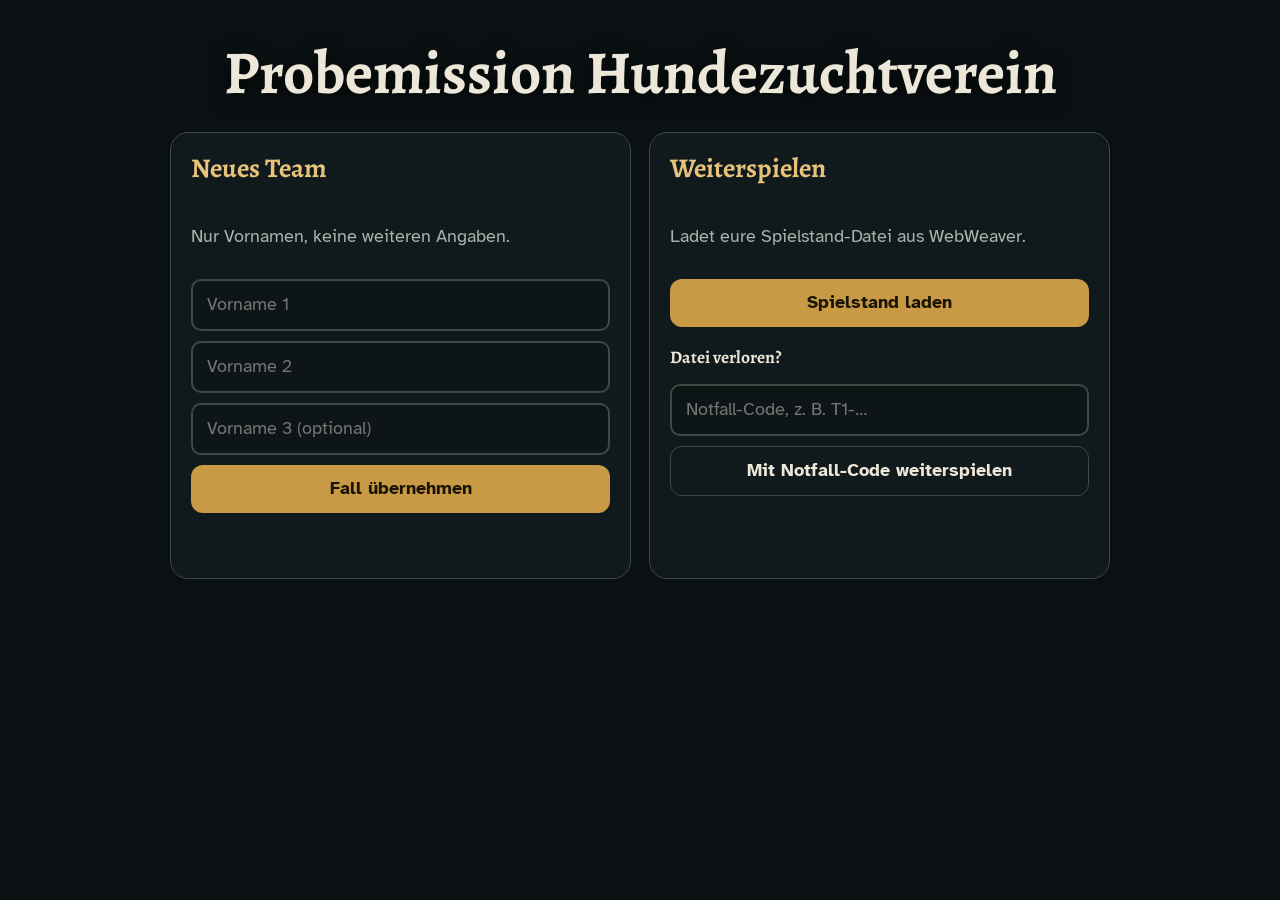
==== probe/index.html @ 8d2dfaae "Probemission Hundezuchtverein: Missionen P1 und P2 mit neuen Engine-Bausteinen - Engine-Kopie erweit" ====
<!DOCTYPE html>
<html lang="de">
<head>
<meta charset="utf-8">
<meta name="viewport" content="width=device-width, initial-scale=1, viewport-fit=cover">
<meta name="robots" content="noindex">
<title>Probemission Hundezuchtverein</title>
<link rel="stylesheet" href="engine/tresor.css?v=20261004a">
</head>
<body>
<div id="preview-hint">Das Spiel wird geladen …<br><br>Bleibt diese Meldung stehen, öffnet den Link in Safari und ladet die Seite neu.<br>Hilft das nicht, fehlen Dateien: Bitte der Lehrkraft Bescheid geben.</div>
<div class="start-bg" style="background-image:url('bilder/titel.jpg')"></div>
<main id="start"></main>
<script src="engine/tresor.js?v=20261004a"></script>
<script>
TRESOR.start({
  base: '',
  store: 'probe-hundezucht.v1',
  build: 'Engine 1.6 · Probe V1',
  filePrefix: 'probe',
  title: 'Probemission Hundezuchtverein',
  subtitle: '',
  landscape: true,
  rooms: [
    { title: 'Der Hundezuchtverein', place: 'Mission P1 und P2', href: 'verein/index.html', color: '#C99A45' }
  ]
});
</script>
</body>
</html>
---- probe/engine/tresor.css ----
/* TRESOR-ENGINE · Gestaltung für alle Räume */
@font-face { font-family: "Atkinson"; src: url("fonts/atkinson-hyperlegible-latin-400-normal.woff2") format("woff2"); font-weight: 400; font-display: swap; }
@font-face { font-family: "Atkinson"; src: url("fonts/atkinson-hyperlegible-latin-700-normal.woff2") format("woff2"); font-weight: 700; font-display: swap; }
@font-face { font-family: "Alegreya"; src: url("fonts/alegreya-latin-500-normal.woff2") format("woff2"); font-weight: 500; font-display: swap; }
@font-face { font-family: "Alegreya"; src: url("fonts/alegreya-latin-700-normal.woff2") format("woff2"); font-weight: 700; font-display: swap; }
@font-face { font-family: "Alegreya"; src: url("fonts/alegreya-latin-500-italic.woff2") format("woff2"); font-weight: 500; font-style: italic; font-display: swap; }

:root {
  --night: #0B1113; --panel: rgba(18, 26, 28, .94); --panel-solid: #141D1F; --line: #3C4A44;
  --ink: #EDE7D9; --muted: #A9B3AC; --brass: #C99A45; --brass-hi: #E6C27A; --ok: #9CCB7B; --no: #E59A8A;
  --paper: #EAE0C8; --paper-ink: #2B2418;
  --serif: "Alegreya", Georgia, "Times New Roman", serif;
  --sans: "Atkinson", -apple-system, "Segoe UI", system-ui, sans-serif;
  color-scheme: dark;
}
*, *::before, *::after { box-sizing: border-box; }
html, body { height: 100%; margin: 0; }
body { background: var(--night); color: var(--ink); font-family: var(--sans); font-size: 18px; line-height: 1.55;
  -webkit-text-size-adjust: 100%; -webkit-tap-highlight-color: transparent; }
h1, h2, h3 { font-family: var(--serif); font-weight: 700; line-height: 1.15; margin: 0 0 .4em; }
button, input, textarea { font: inherit; color: inherit; }
:focus-visible { outline: 3px solid var(--brass-hi); outline-offset: 3px; }
.muted { color: var(--muted); } .small { font-size: .85em; }

/* Vorschau-Hinweis (wird vom Skript entfernt) */
#preview-hint { position: fixed; top: 0; right: 0; bottom: 0; left: 0; z-index: 999; background: var(--night); display: flex; align-items: center; justify-content: center;
  text-align: center; padding: 30px; font-size: 1.3rem; }

.hot:focus-visible { box-shadow: 0 0 0 3px var(--brass-hi); }
.team-bar { color: var(--brass-hi); }
.warn { border: 1px solid var(--no); border-radius: 12px; padding: 12px 14px; background: rgba(229,154,138,.08); }

/* Knöpfe */
.btn { display: inline-flex; align-items: center; justify-content: center; min-height: 48px; padding: 10px 20px; border-radius: 12px;
  border: 0; background: var(--brass); color: #1A1407; font-weight: 700; cursor: pointer; text-decoration: none; }
.btn:active { transform: translateY(1px); }
.btn.ghost { background: transparent; color: var(--ink); border: 1.5px solid var(--line); }
.btn.small { min-height: 44px; padding: 8px 14px; font-size: .95rem; }
.row { display: flex; gap: 10px; flex-wrap: wrap; align-items: center; margin-top: 12px; }
.row.end { justify-content: flex-end; } .row.center { justify-content: center; }
.stack { display: grid; gap: 10px; }
input[type=text], textarea { width: 100%; min-height: 48px; padding: 10px 14px; border-radius: 10px; border: 2px solid var(--line);
  background: #0E1517; color: var(--ink); -webkit-user-select: text; user-select: text; }
.row input[type=text] { flex: 1; min-width: 200px; width: auto; }
textarea { resize: vertical; line-height: 1.5; }
.code-in { font-family: var(--serif); font-size: 1.35rem; letter-spacing: .12em; text-transform: uppercase; }
.feedback { min-height: 1.5em; margin-top: 8px; font-weight: 700; }
.feedback.no { color: var(--no); } .feedback.ok { color: var(--ok); }

/* Raum */
.stage { position: fixed; top: 0; right: 0; bottom: 0; left: 0; overflow: hidden; display: flex; align-items: center; justify-content: center; background: #050809;
  padding-top: env(safe-area-inset-top, 0px); padding-bottom: env(safe-area-inset-bottom, 0px); -webkit-user-select: none; user-select: none; touch-action: manipulation; }
.scene { position: relative; overflow: hidden; }
.scene-bg { position: absolute; top: 0; right: 0; bottom: 0; left: 0; width: 100%; height: 100%; object-fit: cover; }
.hot { position: absolute; background: transparent; border: 0; border-radius: 14px; cursor: pointer; padding: 0; transition: box-shadow .35s, background .35s; }
.hot.near, .hot.reveal { box-shadow: 0 0 0 2px rgba(230, 194, 122, .55), 0 0 26px rgba(230, 194, 122, .35) inset; background: rgba(230, 194, 122, .07); }
.dark { position: absolute; top: 0; right: 0; bottom: 0; left: 0; pointer-events: none; display: none; transition: opacity .5s;
  background: radial-gradient(circle at var(--x, 80%) var(--y, 75%), rgba(5, 8, 10, 0) 0, rgba(5, 8, 10, 0) 150px, rgba(5, 8, 10, .55) 260px, rgba(5, 8, 10, .8) 420px); }
.dark-mode .dark { display: block; }
.dark-mode.lights-on .dark { opacity: 0; }

.hud { position: absolute; top: 0; left: 0; right: 0; display: flex; justify-content: space-between; align-items: flex-start; gap: 12px;
  padding: calc(12px + env(safe-area-inset-top, 0px)) 16px 12px; pointer-events: none;
  background: linear-gradient(rgba(5, 8, 10, .75), rgba(5, 8, 10, 0)); }
.hud > * { pointer-events: auto; }
.hud-title strong { display: block; font-family: var(--serif); font-size: 1.45rem; text-shadow: 0 2px 8px #000; }
.hud-title span { color: var(--muted); font-size: .9rem; }
.hud-btns { display: flex; gap: 8px; flex-wrap: wrap; justify-content: flex-end; }
.hud-btn { min-height: 44px; padding: 8px 14px; border-radius: 999px; background: rgba(16, 22, 24, .82); border: 1px solid var(--line); cursor: pointer; }
.inv { position: absolute; left: 50%; transform: translateX(-50%); bottom: calc(12px + env(safe-area-inset-bottom, 0px));
  display: flex; gap: 8px; align-items: center; padding: 8px 12px; border-radius: 14px; background: rgba(16, 22, 24, .85); border: 1px solid var(--line); max-width: 94vw; overflow-x: auto; }
.inv-label { color: var(--muted); font-size: .8rem; margin-right: 4px; }
.inv-empty { color: var(--muted); font-size: .85rem; font-style: italic; }
.inv-item { min-height: 44px; padding: 6px 12px; border-radius: 10px; border: 1px solid var(--brass); background: rgba(201, 154, 69, .12); cursor: pointer; font-size: .9rem; }
.rotate { display: none; }
@media (orientation: portrait) and (max-width: 1100px) {
  .rotate { display: flex; position: absolute; top: 0; right: 0; bottom: 0; left: 0; z-index: 50; background: var(--night); align-items: center; justify-content: center; text-align: center; padding: 30px; font-size: 1.25rem; }
}

/* Dialoge */
.dlg { position: fixed; top: 0; right: 0; bottom: 0; left: 0; z-index: 100; background: rgba(3, 5, 6, .7); display: flex; align-items: center; justify-content: center;
  padding: calc(16px + env(safe-area-inset-top, 0px)) 16px calc(16px + env(safe-area-inset-bottom, 0px)); }
.dlg-card { position: relative; width: 100%; max-width: 760px; max-height: 100%; overflow: auto; -webkit-overflow-scrolling: touch;
  background: var(--panel); border: 1px solid var(--line); border-radius: 18px; padding: 22px 24px; box-shadow: 0 24px 70px rgba(0, 0, 0, .6); }
.dlg-card h2 { color: var(--brass-hi); font-size: 1.7rem; padding-right: 44px; }
.dlg-close { position: absolute; top: 10px; right: 10px; width: 44px; height: 44px; border: 0; border-radius: 50%; background: transparent; font-size: 1.8rem; line-height: 1; color: var(--muted); cursor: pointer; }
.dlg-card p { margin: .4em 0 .8em; }
.dlg-world { max-width: 620px; font-family: var(--serif); font-size: 1.2rem; }
.dlg-doc.notebook .doc-text, .dlg-doc.paper .doc-text, .dlg-doc.plaque .doc-text {
  background: var(--paper); color: var(--paper-ink); border-radius: 6px; padding: 18px 20px; font-family: var(--serif); font-size: 1.18rem; line-height: 1.55;
  box-shadow: 0 8px 24px rgba(0, 0, 0, .45); }
.dlg-doc.notebook .doc-text { font-style: italic; transform: rotate(-.5deg); }
.dlg-doc.plaque .doc-text { background: linear-gradient(135deg, #C9A35A, #9C7631); color: #22190A; font-style: normal; }
.dlg-lock { max-width: 560px; }
.dlg-done h2 { color: var(--ok); }

/* Nachrichten */
.msg { display: flex; gap: 14px; align-items: flex-start; margin: 10px 0; }
.msg-face { width: 64px; height: 64px; border-radius: 50%; object-fit: cover; border: 2px solid var(--brass); flex: none; }
.msg-body { background: rgba(255, 255, 255, .04); border: 1px solid var(--line); border-radius: 4px 14px 14px 14px; padding: 10px 14px; flex: 1; }
.msg-from { font-size: .85rem; color: var(--muted); margin-bottom: 4px; } .msg-from strong { color: var(--brass-hi); }
.msg-text p { margin: .2em 0 .5em; }
.hints { margin-top: 16px; border-top: 1px solid var(--line); padding-top: 12px; }

/* Rätsel */
.prompt { font-size: 1.05rem; }
.wheels { display: flex; gap: 14px; justify-content: center; margin: 14px 0; }
.wheel { display: flex; flex-direction: column; align-items: center; background: #0E1517; border: 2px solid var(--line); border-radius: 14px; padding: 6px; }
.wheel-btn { width: 64px; height: 52px; border: 0; background: transparent; font-size: 1.3rem; color: var(--brass-hi); cursor: pointer; }
.wheel-val { font-family: var(--serif); font-size: 2.4rem; font-weight: 700; min-width: 64px; text-align: center; }
.cards { display: grid; grid-template-columns: repeat(auto-fit, minmax(150px, 1fr)); gap: 12px; margin: 12px 0; }
.card-item { position: relative; display: flex; flex-direction: column; align-items: center; gap: 4px; padding: 12px; min-height: 140px;
  background: #182224; border: 2px solid var(--line); border-radius: 14px; cursor: pointer; }
.card-item em { color: var(--muted); font-family: var(--serif); }
.card-item.picked { border-color: var(--brass); background: #252118; }
.card-item .num { position: absolute; top: 8px; right: 8px; min-width: 30px; height: 30px; border-radius: 50%; background: var(--brass); color: #1A1407; font-weight: 700; line-height: 30px; }
.card-item .num:empty { display: none; }
.card-art svg { width: 110px; height: 80px; }
.select-stage { position: relative; margin: 12px 0; border-radius: 12px; overflow: hidden; }
.select-stage img { display: block; width: 100%; }
.mark { position: absolute; width: 56px; height: 56px; margin: -28px 0 0 -28px; border-radius: 50%; border: 3px solid var(--brass-hi);
  background: rgba(230, 194, 122, .2); cursor: pointer; box-shadow: 0 0 0 3px rgba(0, 0, 0, .35); }
.mark.on { background: rgba(156, 203, 123, .55); border-color: #DDF2CF; }
.mark-label { position: absolute; top: 58px; left: 50%; transform: translateX(-50%); white-space: nowrap; background: rgba(10, 14, 16, .85);
  color: var(--ink); padding: 2px 8px; border-radius: 6px; font-size: .85rem; pointer-events: none; }
.pool { display: flex; flex-wrap: wrap; gap: 8px; min-height: 52px; margin: 10px 0; }
.chip { min-height: 44px; padding: 8px 14px; border-radius: 999px; border: 2px solid var(--line); background: #182224; cursor: pointer; }
.chip.active { border-color: var(--brass-hi); background: #2E2815; }
.targets { display: grid; grid-template-columns: repeat(auto-fit, minmax(200px, 1fr)); gap: 10px; }
.zone { display: block; width: 100%; text-align: left; min-height: 120px; padding: 12px; border-radius: 14px; border: 2px dashed var(--line); background: rgba(255, 255, 255, .03); cursor: pointer; }
.zone strong { display: block; font-family: var(--serif); font-size: 1.15rem; margin-bottom: 6px; }
.zone-cards { display: flex; flex-wrap: wrap; gap: 6px; }
.lbl { display: block; margin: 12px 0 6px; font-weight: 700; }

/* Zoom */
.zoom-box { max-height: 60vh; overflow: auto; border-radius: 12px; background: #000; -webkit-overflow-scrolling: touch; }
.zoom-box img { display: block; width: 100%; }

/* Akte */
.dlg-akte { max-width: 820px; }
.tabs { display: flex; gap: 6px; flex-wrap: wrap; margin: 6px 0 14px; }
.tab { min-height: 44px; padding: 8px 14px; border-radius: 10px; border: 1px solid var(--line); background: transparent; cursor: pointer; }
.tab.on { background: var(--brass); color: #1A1407; border-color: var(--brass); font-weight: 700; }
.akte-item { border: 1px solid var(--line); border-radius: 12px; padding: 12px 14px; margin: 10px 0; background: rgba(255, 255, 255, .03); }
.akte-item.evidence { border-color: var(--brass); }
.merksatz { border-left: 4px solid var(--brass); padding-left: 12px; font-family: var(--serif); font-size: 1.1rem; }

/* Meldung */
.toast { position: fixed; left: 50%; top: calc(80px + env(safe-area-inset-top, 0px)); transform: translateX(-50%); z-index: 200; max-width: min(620px, 90vw);
  background: rgba(16, 22, 24, .95); border: 1px solid var(--brass); border-radius: 12px; padding: 10px 16px; text-align: center; opacity: 0; transition: opacity .3s; pointer-events: none; }
.toast.show { opacity: 1; }

/* Startseite */
.start-bg { position: fixed; top: 0; right: 0; bottom: 0; left: 0; background: center / cover no-repeat; filter: brightness(.55); z-index: -1; }
#start { max-width: 980px; margin: 0 auto; padding: calc(28px + env(safe-area-inset-top, 0px)) 20px 40px; }
.start-head { text-align: center; margin: 10px 0 24px; }
.start-head h1 { font-size: clamp(2.4rem, 6vw, 3.8rem); text-shadow: 0 4px 20px #000; }
.start-head .sub { font-family: var(--serif); font-style: italic; font-size: 1.3rem; color: var(--brass-hi); text-shadow: 0 2px 10px #000; }
.start-panels { display: grid; grid-template-columns: repeat(auto-fit, minmax(300px, 1fr)); gap: 18px; }
.panel { background: var(--panel); border: 1px solid var(--line); border-radius: 18px; padding: 20px; display: grid; gap: 10px; align-content: start; }
.panel h2 { color: var(--brass-hi); } .panel h3 { font-size: 1.1rem; margin-top: 10px; }
.team { text-align: center; font-family: var(--serif); font-size: 1.2rem; }
.plan { display: grid; grid-template-columns: repeat(auto-fit, minmax(210px, 1fr)); gap: 14px; margin: 18px 0; }
.plan-room { display: flex; flex-direction: column; gap: 4px; min-height: 110px; padding: 16px; border-radius: 16px; text-decoration: none; color: var(--ink);
  background: var(--panel); border: 2px solid var(--c, var(--brass)); }
.plan-room strong { font-family: var(--serif); font-size: 1.3rem; color: var(--c, var(--brass-hi)); }
.plan-room.closed { border-color: var(--line); opacity: .55; }
.plan-room.closed strong { color: var(--muted); }

/* ===== Engine 1.2: Textkarten, Lückensatz, Einspruch, Tabellen, Notfall auf Papier ===== */
.dlg-card h3 { font-family: var(--serif); font-size: 1.15rem; color: var(--brass-hi); margin: 18px 0 8px; }
.opts { display: grid; gap: 8px; margin: 8px 0; }
.opt { display: flex; gap: 12px; align-items: flex-start; text-align: left; min-height: 52px; padding: 10px 14px; border-radius: 12px;
  border: 2px solid var(--line); background: #182224; cursor: pointer; line-height: 1.4; }
.opt:hover { border-color: #56655C; }
.opt.on { border-color: var(--brass-hi); background: #2E2815; }
.opt-tag { flex: none; min-width: 2.2em; font-family: var(--serif); font-weight: 700; color: var(--brass-hi); }
.opt-text { flex: 1; }
.cloze { line-height: 2.6; font-size: 1.05rem; margin: 10px 0; }
.cloze strong { color: var(--brass-hi); font-family: var(--serif); }
select.gap { display: inline-block; max-width: 100%; min-height: 44px; margin: 2px 4px; padding: 6px 10px; border-radius: 10px;
  border: 2px solid var(--brass); background: #182224; color: var(--ink); font: inherit; }
.konter { margin-top: 8px; }
.evi { border: 1px solid var(--line); border-radius: 10px; margin: 6px 0; padding: 6px 12px; background: rgba(255, 255, 255, .03); }
.evi summary { cursor: pointer; min-height: 44px; display: flex; align-items: center; font-weight: 700; }
.evi .doc-text { background: transparent; padding: 4px 0 8px; }
.tbl-wrap { overflow-x: auto; margin: 8px 0; }
table.data { border-collapse: collapse; width: 100%; font-size: .95rem; }
table.data th, table.data td { border: 1px solid var(--line); padding: 6px 10px; text-align: left; }
table.data th { background: #1B2A2B; color: var(--brass-hi); font-family: var(--serif); }
.paper-task { border-left: 4px solid var(--brass); padding: 8px 12px; background: rgba(201, 154, 69, .08); }
.check { display: flex; gap: 10px; align-items: center; min-height: 48px; cursor: pointer; }
.check input { width: 26px; height: 26px; accent-color: #C99A45; }

.einspruch-sum { margin: 14px 0 4px; padding: 8px 12px; border-left: 4px solid var(--brass); background: rgba(201, 154, 69, .08); font-size: .95rem; }

/* ===== Engine 1.3: optionale Sprachaufnahmen ===== */
.audio-box { margin: 10px 0 12px; padding: 8px 12px; border: 1px solid var(--line); border-radius: 12px; background: rgba(255, 255, 255, .04); }
.audio-label { display: block; font-size: .85rem; color: var(--muted); margin-bottom: 4px; }
.audio-box audio { width: 100%; min-height: 44px; }
.dlg-doc.paper .audio-box, .dlg-doc.notebook .audio-box { background: rgba(0, 0, 0, .25); }

/* ===== Engine 1.3: Nachschlagen ===== */
.ref { border: 1px solid var(--line); border-radius: 12px; padding: 2px 14px 8px; margin: 12px 0 14px; background: rgba(255, 255, 255, .03); }
.ref summary { min-height: 44px; display: flex; align-items: center; font-weight: 700; color: var(--brass-hi); cursor: pointer; }
.ref-item { margin: 6px 0 10px; padding-top: 8px; border-top: 1px dashed var(--line); font-size: .98rem; }
.ref-item .doc-text { font-family: var(--serif); font-size: 1.05rem; background: rgba(255, 255, 255, .04); padding: 8px 12px; border-radius: 8px; }
.ref-own { font-style: italic; background: rgba(201, 154, 69, .08); border-left: 4px solid var(--brass); padding: 6px 12px; }

/* Freitext mit Nachschlagen: auf breiten Bildschirmen zwei Spalten (links schreiben, rechts nachschlagen) */
@media (min-width: 900px) {
  .dlg-card.has-ref { display: grid; grid-template-columns: minmax(0, 1fr) minmax(0, 1fr); column-gap: 22px; align-content: start; max-width: 1080px; }
  .dlg-card.has-ref > * { grid-column: 1; }
  .dlg-card.has-ref > .ref { grid-column: 2; grid-row: 2 / span 8; align-self: start; margin: 0; max-height: 68vh; overflow: auto; }
}

.audio-msg { display: none; font-size: .92rem; color: #E59A8A; }
.audio-msg a { color: var(--brass-hi); }

/* ---------- Neue Rätselformate ab Engine 1.4 ---------- */
/* Markieren im Text: Farbe nie allein, hinter jeder Markierung steht das Wort in Klammern */
.pens { display: flex; flex-wrap: wrap; gap: 8px; margin: 10px 0; }
.pen { min-height: 48px; padding: 8px 16px; border-radius: 999px; border: 2px solid var(--line); background: #182224; color: var(--ink); cursor: pointer; font: inherit; }
.pen.on { border-color: var(--brass-hi); background: #2E2815; font-weight: 700; }
.markup-text { line-height: 2.3; font-size: 1.08rem; margin: 12px 0; padding: 14px; border-radius: 14px; background: rgba(255, 255, 255, .04); border: 1px solid var(--line); }
.seg { display: inline; padding: 4px 6px; margin: 0 1px; border-radius: 8px; border: 2px solid transparent; background: transparent; color: var(--ink); font: inherit; text-align: left; cursor: pointer; }
.seg:hover { border-color: #56655C; }
.seg-nr { font-family: var(--serif); font-weight: 700; color: var(--brass-hi); }
.seg-tag { font-weight: 700; font-size: .9rem; }
.seg.m-beo { border-bottom: 4px solid var(--brass-hi); background: rgba(230, 194, 122, .18); }
.seg.m-deu { border: 2px dashed #9CCB7B; background: rgba(156, 203, 123, .16); }
/* Nachfragen */
.annahmen { margin: 10px 0; padding: 10px 14px; border-left: 4px solid var(--brass); background: rgba(201, 154, 69, .08); font-size: .97rem; }
.annahmen p { margin: 6px 0; }
.nf-rows { display: grid; gap: 14px; margin: 12px 0; }
.nf-row { padding: 12px 14px; border-radius: 14px; border: 1px solid var(--line); background: rgba(255, 255, 255, .03); }
.nf-say { margin: 0 0 8px; font-family: var(--serif); font-size: 1.08rem; }
.nf-reply { margin-top: 8px; }
.nf-label { display: block; margin-top: 8px; }
/* Netz verbinden */
.net-stage { position: relative; height: 430px; margin: 12px 0 6px; border-radius: 14px; border: 1px dashed var(--line); background: rgba(255, 255, 255, .03); overflow: hidden; }
.net-lines { position: absolute; left: 0; top: 0; width: 100%; height: 100%; pointer-events: none; }
.net-node { position: absolute; transform: translate(-50%, -50%); width: 34%; min-width: 150px; max-width: 260px; padding: 10px 12px; text-align: left; border-radius: 12px;
  border: 2px solid var(--line); background: var(--panel-solid); color: var(--ink); font: inherit; font-size: .95rem; line-height: 1.35; cursor: pointer; display: flex; gap: 8px; align-items: flex-start; z-index: 1; }
.net-node strong { flex: none; font-family: var(--serif); color: var(--brass-hi); }
.net-node.from { border-color: var(--brass-hi); background: #2E2815; }
.net-edges { display: flex; flex-wrap: wrap; gap: 8px; margin: 6px 0 10px; align-items: center; }
.net-edges .edge { white-space: nowrap; }
@media (max-width: 640px) { .net-stage { height: 560px; } .net-node { width: 44%; } }
/* Aufgabe auf Papier */
.sample-chain { margin: 10px 0; padding-left: 1.4em; }
.sample-chain li { margin: 6px 0; padding: 6px 10px; border-radius: 10px; background: rgba(255, 255, 255, .05); list-style: decimal; }
.sample-chain li + li::before { content: ''; }

/* ---------- Schloss-Animation ab Engine 1.5 ---------- */
.fx-lock { position: fixed; inset: 0; z-index: 2000; display: flex; flex-direction: column; align-items: center; justify-content: center; padding: 20px; text-align: center;
  background: radial-gradient(circle at 50% 42%, #1B2A2C 0%, #080C0D 70%); color: var(--ink); overflow: hidden; animation: fxFade .35s ease-out; }
.fx-lock.out { opacity: 0; transition: opacity .3s; }
.fx-glow { position: absolute; left: 50%; top: 40%; width: 640px; height: 640px; margin: -320px 0 0 -320px; border-radius: 50%; opacity: 0;
  background: radial-gradient(circle, rgba(230, 194, 122, .55) 0%, rgba(201, 154, 69, .18) 40%, rgba(201, 154, 69, 0) 70%); animation: fxGlow 2.4s ease-out 2.35s forwards; }
.fx-ring { position: absolute; left: 50%; top: 40%; width: 260px; height: 260px; margin: -130px 0 0 -130px; border-radius: 50%; border: 4px solid var(--brass-hi); opacity: 0; animation: fxRing 1.3s ease-out 2.45s forwards; }
.fx-ring.r2 { animation-delay: 2.75s; border-width: 2px; }
.fx-stage { position: relative; width: min(240px, 52vw); }
.fx-svg { width: 100%; height: auto; display: block; filter: drop-shadow(0 8px 24px rgba(0, 0, 0, .6)); animation: fxShake .5s ease-in-out 1.95s; }
.fx-shackle { transform-origin: 82px 132px; animation: fxShackle 1s ease-in-out 2.35s forwards; }
.fx-body { animation: fxFlash .9s ease-out 2.35s; }
.fx-sparks { position: absolute; left: 50%; top: 47%; width: 0; height: 0; }
.spark { position: absolute; left: -4px; top: -4px; width: 8px; height: 8px; border-radius: 50%; background: var(--brass-hi); box-shadow: 0 0 10px 2px rgba(230, 194, 122, .9); opacity: 0;
  animation: fxSpark 1.2s ease-out calc(2.45s + var(--dl)) forwards; }
.fx-lamps { display: flex; gap: 26px; margin: 18px 0 10px; }
.fx-lamp { display: flex; flex-direction: column; align-items: center; gap: 6px; font-size: .95rem; color: var(--muted); }
.fx-lamp i { width: 22px; height: 22px; border-radius: 50%; background: #2A3331; border: 2px solid var(--line); }
.fx-lamp span { font-family: var(--serif); letter-spacing: .02em; }
.fx-lamp.l1 i { animation: fxLamp .4s ease-out .5s forwards; } .fx-lamp.l2 i { animation: fxLamp .4s ease-out 1.1s forwards; } .fx-lamp.l3 i { animation: fxLamp .4s ease-out 1.7s forwards; }
.fx-lamp.l1 span { animation: fxLampText .4s ease-out .5s forwards; } .fx-lamp.l2 span { animation: fxLampText .4s ease-out 1.1s forwards; } .fx-lamp.l3 span { animation: fxLampText .4s ease-out 1.7s forwards; }
.fx-title { margin: 6px 0 4px; font-family: var(--serif); font-size: clamp(1.9rem, 6vw, 3rem); color: var(--brass-hi); letter-spacing: .03em; opacity: 0; transform: translateY(14px); animation: fxIn .7s ease-out 3.1s forwards; }
.fx-text { margin: 0 0 18px; max-width: 34em; font-size: 1.1rem; opacity: 0; animation: fxIn .7s ease-out 3.5s forwards; }
.fx-next { opacity: 0; pointer-events: none; animation: fxIn .5s ease-out 4.1s forwards; }
.fx-lock.done .fx-next { opacity: 1; pointer-events: auto; animation: none; }
.fx-skip { position: absolute; top: calc(14px + env(safe-area-inset-top, 0px)); right: 16px; min-height: 44px; padding: 8px 14px; background: transparent; border: 1.5px solid var(--line); border-radius: 12px; color: var(--muted); font: inherit; cursor: pointer; }
.fx-lock.done .fx-skip { display: none; }
@keyframes fxFade { from { opacity: 0; } to { opacity: 1; } }
@keyframes fxLamp { to { background: #FFE9A8; border-color: #FFF4CF; box-shadow: 0 0 18px 6px rgba(255, 224, 140, .85); } }
@keyframes fxLampText { to { color: var(--ink); } }
@keyframes fxShake { 0%, 100% { transform: translateX(0); } 20% { transform: translateX(-6px) rotate(-1.5deg); } 40% { transform: translateX(6px) rotate(1.5deg); } 60% { transform: translateX(-4px); } 80% { transform: translateX(4px); } }
@keyframes fxShackle { 0% { transform: translateY(0) rotate(0); } 40% { transform: translateY(-30px) rotate(0); } 100% { transform: translateY(-30px) rotate(-42deg); } }
@keyframes fxFlash { 0% { filter: brightness(1); } 35% { filter: brightness(2.2); } 100% { filter: brightness(1); } }
@keyframes fxRing { 0% { transform: scale(.25); opacity: .95; } 100% { transform: scale(3.4); opacity: 0; } }
@keyframes fxGlow { 0% { opacity: 0; transform: scale(.4); } 30% { opacity: 1; } 100% { opacity: .55; transform: scale(1.1); } }
@keyframes fxSpark { 0% { opacity: 1; transform: translate(0, 0) scale(1); } 100% { opacity: 0; transform: translate(var(--dx), var(--dy)) scale(.2); } }
@keyframes fxIn { to { opacity: 1; transform: none; } }
/* Wer Bewegung abgeschaltet hat (oder „Überspringen“ wählt), sieht sofort das Endbild */
.fx-lock.still *, .fx-lock.still { animation: none !important; }
.fx-lock.still .fx-shackle { transform: translateY(-30px) rotate(-42deg); }
.fx-lock.still .fx-lamp i { background: #FFE9A8; border-color: #FFF4CF; box-shadow: 0 0 14px 4px rgba(255, 224, 140, .7); }
.fx-lock.still .fx-lamp span { color: var(--ink); }
.fx-lock.still .fx-glow { opacity: .5; }
.fx-lock.still .fx-title, .fx-lock.still .fx-text { opacity: 1; transform: none; }
.fx-lock.still .fx-ring, .fx-lock.still .spark { opacity: 0; }
.fx-lock.still .fx-next { opacity: 1; pointer-events: auto; }
/* Effekte dürfen nie Eingaben abfangen; Knöpfe liegen immer oben */
.fx-glow, .fx-ring, .fx-stage, .fx-sparks, .spark, .fx-lamps, .fx-title, .fx-text { pointer-events: none; }
.fx-next, .fx-skip { position: relative; z-index: 5; }
.fx-skip { position: absolute; }
.fx-svg { overflow: visible; }

/* ---------- V2.1: kompaktere Rätsel, lesbarere Markierung ---------- */
.pen { display: flex; flex-direction: column; align-items: flex-start; gap: 2px; text-align: left; border-radius: 16px; padding: 8px 16px; }
.pen small { font-weight: 400; font-size: .85rem; color: var(--muted); }
.markup-text { display: grid; gap: 6px; line-height: 1.45; padding: 10px; font-size: 1.05rem; }
.seg { display: flex; gap: 10px; align-items: baseline; width: 100%; min-height: 48px; margin: 0; padding: 8px 12px; border-radius: 10px; }
.seg-text { flex: 1; }
.seg-tag { flex: none; margin-left: auto; white-space: nowrap; font-size: .85rem; }
.markup-note { margin: 6px 2px 0; }
.annahmen { font-size: .93rem; margin: 6px 0; padding: 8px 12px; }
.annahmen p { margin: 4px 0; }
.nf-rows { gap: 10px; margin: 8px 0; }
.nf-row { padding: 10px 12px; }
.nf-say { margin: 0 0 8px; font-size: 1rem; }
.nf-line { display: flex; flex-wrap: wrap; gap: 10px 16px; align-items: center; }
.nf-label { margin: 0; display: flex; gap: 8px; align-items: center; }
.nf-reply { margin-top: 8px; }
@media (min-width: 700px) { .opts.grid2 { grid-template-columns: 1fr 1fr; } }
@media (min-width: 700px) { .mappe { display: grid; grid-template-columns: 1fr 1fr; gap: 8px; align-items: start; } .mappe details[open] { grid-column: 1 / -1; } }

/* ---------- Probe (Hundezuchtverein): neue Bausteine ---------- */
/* Markieren: dritte Kategorie und Satzteile in einer Zeile */
.seg.mp2 { border: 2px solid #8FB3E0; background: rgba(143, 179, 224, .16); }
.pen.pen2.on { border-color: #8FB3E0; }
.markup-text.inline { display: block; line-height: 2.4; font-size: 1.15rem; }
.markup-text.inline .seg { display: inline; width: auto; min-height: 0; padding: 6px 4px; margin: 0; border-radius: 6px; }
.markup-text.inline .seg.mp0 { border: 0; border-bottom: 4px solid #E58C7E; background: rgba(229, 140, 126, .2); }
/* Pfeilarten */
.kind-bar { display: flex; flex-wrap: wrap; gap: 8px; align-items: center; margin: 4px 0 8px; }
.kind-bar[hidden] { display: none; }
.kind-btn { min-height: 48px; border: 3px solid; background: #182224; }
.kind-btn.k0 { border-color: #9CCB7B; color: #9CCB7B; }
.kind-btn.k1 { border-color: #E58C7E; color: #E58C7E; border-style: dashed; }
.kind-btn.k2 { border-color: #B9C3D0; color: #B9C3D0; border-style: dotted; }
.net-lines .edge-label { font: 700 13px var(--sans, sans-serif); paint-order: stroke; stroke: #0B1113; stroke-width: 4px; }
.net-node.to { border-color: #8FB3E0; background: #1B2632; }
.net-stage.tall { height: 470px; }
/* Mehrteilige Rätsel, Zahlen, Messwerte */
.combo-part { margin: 8px 0 14px; padding: 4px 0 6px; border-bottom: 1px solid var(--line); }
.num-row { display: flex; align-items: center; gap: 6px; flex-wrap: wrap; font-size: 1.1rem; }
.code-in.num-in { width: 7em; text-align: center; }
.record-rows { display: grid; gap: 10px; margin: 10px 0; }
.record-row { display: flex; flex-wrap: wrap; align-items: center; gap: 10px; font-size: 1.1rem; }
.record-row.waiting { opacity: .7; }
.record-label { display: flex; align-items: center; gap: 8px; }
/* Fehlende Bilder (Platzhalter, Bilder werden nachgeliefert) */
.img-missing { display: flex; align-items: center; justify-content: center; min-height: 220px; color: var(--muted); border: 2px dashed var(--line); border-radius: 12px; background: #11181A; }
.hot-label { display: none; }
.no-img .scene { background: #1A2427; }
.no-img .scene-bg { visibility: hidden; }
.no-img .hot { border: 2px dashed var(--brass); background: rgba(230, 194, 122, .08); }
.no-img .hot-label { display: flex; height: 100%; align-items: center; justify-content: center; text-align: center; padding: 6px; color: var(--ink); font-weight: 700; }
.doc-sheet { margin-bottom: 14px; }
/* Startseite nur quer */
.start-rotate { position: fixed !important; }
.net-node.label-card { width: auto; min-width: 0; padding: 6px 16px; border-style: dashed; font-style: italic; }
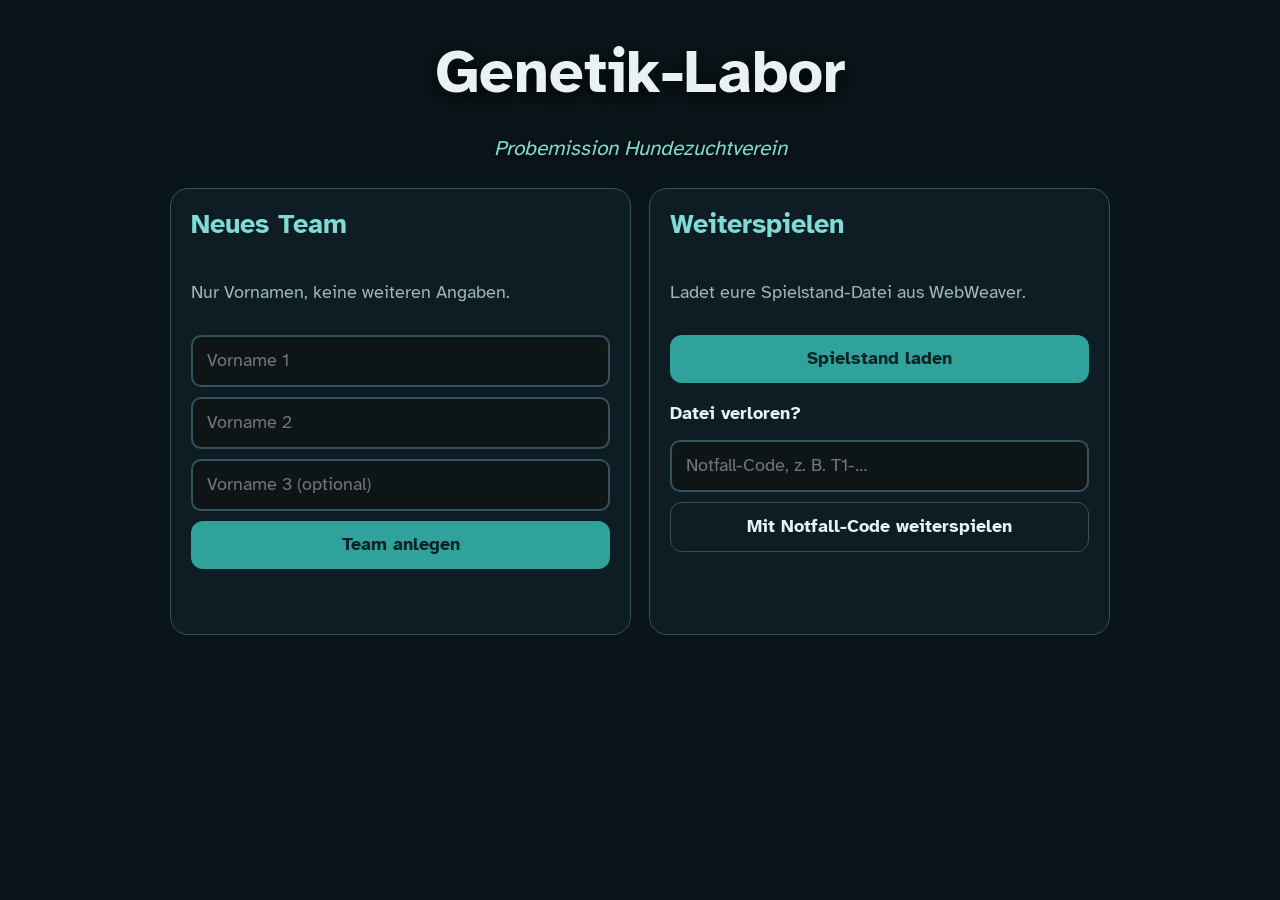
==== commit 7d45a9f8: "Probe als Genetik-Labor: Titel, Begriffe und Farben statt Tresor und Museum - Startseite und Raum he" ====
--- a/probe/index.html
+++ b/probe/index.html
@@ -4,25 +4,25 @@
 <meta charset="utf-8">
 <meta name="viewport" content="width=device-width, initial-scale=1, viewport-fit=cover">
 <meta name="robots" content="noindex">
-<title>Probemission Hundezuchtverein</title>
-<link rel="stylesheet" href="engine/tresor.css?v=20261004a">
+<title>Genetik-Labor</title>
+<link rel="stylesheet" href="engine/tresor.css?v=20261004b">
 </head>
 <body>
 <div id="preview-hint">Das Spiel wird geladen …<br><br>Bleibt diese Meldung stehen, öffnet den Link in Safari und ladet die Seite neu.<br>Hilft das nicht, fehlen Dateien: Bitte der Lehrkraft Bescheid geben.</div>
 <div class="start-bg" style="background-image:url('bilder/titel.jpg')"></div>
 <main id="start"></main>
-<script src="engine/tresor.js?v=20261004a"></script>
+<script src="engine/tresor.js?v=20261004b"></script>
 <script>
 TRESOR.start({
   base: '',
   store: 'probe-hundezucht.v1',
   build: 'Engine 1.6 · Probe V1',
   filePrefix: 'probe',
-  title: 'Probemission Hundezuchtverein',
-  subtitle: '',
+  title: 'Genetik-Labor',
+  subtitle: 'Probemission Hundezuchtverein',
   landscape: true,
   rooms: [
-    { title: 'Der Hundezuchtverein', place: 'Mission P1 und P2', href: 'verein/index.html', color: '#C99A45' }
+    { title: 'Ins Labor', place: 'Mission P1 und P2', href: 'verein/index.html', color: '#7FDBD4' }
   ]
 });
 </script>
--- a/probe/engine/tresor.css
+++ b/probe/engine/tresor.css
@@ -6,10 +6,11 @@
 @font-face { font-family: "Alegreya"; src: url("fonts/alegreya-latin-500-italic.woff2") format("woff2"); font-weight: 500; font-style: italic; font-display: swap; }
 
 :root {
-  --night: #0B1113; --panel: rgba(18, 26, 28, .94); --panel-solid: #141D1F; --line: #3C4A44;
-  --ink: #EDE7D9; --muted: #A9B3AC; --brass: #C99A45; --brass-hi: #E6C27A; --ok: #9CCB7B; --no: #E59A8A;
-  --paper: #EAE0C8; --paper-ink: #2B2418;
-  --serif: "Alegreya", Georgia, "Times New Roman", serif;
+  /* Genetik-Labor: kühle Laborfarben statt Messing (Variablennamen aus der Engine beibehalten) */
+  --night: #0A1519; --panel: rgba(15, 30, 36, .95); --panel-solid: #11232A; --line: #34525C;
+  --ink: #E8F2F3; --muted: #9DB5BB; --brass: #2FA39B; --brass-hi: #7FDBD4; --ok: #9CCB7B; --no: #E59A8A;
+  --paper: #EEF4F5; --paper-ink: #16272D;
+  --serif: "Atkinson", -apple-system, "Segoe UI", system-ui, sans-serif;
   --sans: "Atkinson", -apple-system, "Segoe UI", system-ui, sans-serif;
   color-scheme: dark;
 }
@@ -32,7 +33,7 @@
 
 /* Knöpfe */
 .btn { display: inline-flex; align-items: center; justify-content: center; min-height: 48px; padding: 10px 20px; border-radius: 12px;
-  border: 0; background: var(--brass); color: #1A1407; font-weight: 700; cursor: pointer; text-decoration: none; }
+  border: 0; background: var(--brass); color: #0C2224; font-weight: 700; cursor: pointer; text-decoration: none; }
 .btn:active { transform: translateY(1px); }
 .btn.ghost { background: transparent; color: var(--ink); border: 1.5px solid var(--line); }
 .btn.small { min-height: 44px; padding: 8px 14px; font-size: .95rem; }
@@ -110,10 +111,10 @@
 .wheel-val { font-family: var(--serif); font-size: 2.4rem; font-weight: 700; min-width: 64px; text-align: center; }
 .cards { display: grid; grid-template-columns: repeat(auto-fit, minmax(150px, 1fr)); gap: 12px; margin: 12px 0; }
 .card-item { position: relative; display: flex; flex-direction: column; align-items: center; gap: 4px; padding: 12px; min-height: 140px;
-  background: #182224; border: 2px solid var(--line); border-radius: 14px; cursor: pointer; }
+  background: #13262C; border: 2px solid var(--line); border-radius: 14px; cursor: pointer; }
 .card-item em { color: var(--muted); font-family: var(--serif); }
 .card-item.picked { border-color: var(--brass); background: #252118; }
-.card-item .num { position: absolute; top: 8px; right: 8px; min-width: 30px; height: 30px; border-radius: 50%; background: var(--brass); color: #1A1407; font-weight: 700; line-height: 30px; }
+.card-item .num { position: absolute; top: 8px; right: 8px; min-width: 30px; height: 30px; border-radius: 50%; background: var(--brass); color: #0C2224; font-weight: 700; line-height: 30px; }
 .card-item .num:empty { display: none; }
 .card-art svg { width: 110px; height: 80px; }
 .select-stage { position: relative; margin: 12px 0; border-radius: 12px; overflow: hidden; }
@@ -124,8 +125,8 @@
 .mark-label { position: absolute; top: 58px; left: 50%; transform: translateX(-50%); white-space: nowrap; background: rgba(10, 14, 16, .85);
   color: var(--ink); padding: 2px 8px; border-radius: 6px; font-size: .85rem; pointer-events: none; }
 .pool { display: flex; flex-wrap: wrap; gap: 8px; min-height: 52px; margin: 10px 0; }
-.chip { min-height: 44px; padding: 8px 14px; border-radius: 999px; border: 2px solid var(--line); background: #182224; cursor: pointer; }
-.chip.active { border-color: var(--brass-hi); background: #2E2815; }
+.chip { min-height: 44px; padding: 8px 14px; border-radius: 999px; border: 2px solid var(--line); background: #13262C; cursor: pointer; }
+.chip.active { border-color: var(--brass-hi); background: #123433; }
 .targets { display: grid; grid-template-columns: repeat(auto-fit, minmax(200px, 1fr)); gap: 10px; }
 .zone { display: block; width: 100%; text-align: left; min-height: 120px; padding: 12px; border-radius: 14px; border: 2px dashed var(--line); background: rgba(255, 255, 255, .03); cursor: pointer; }
 .zone strong { display: block; font-family: var(--serif); font-size: 1.15rem; margin-bottom: 6px; }
@@ -140,7 +141,7 @@
 .dlg-akte { max-width: 820px; }
 .tabs { display: flex; gap: 6px; flex-wrap: wrap; margin: 6px 0 14px; }
 .tab { min-height: 44px; padding: 8px 14px; border-radius: 10px; border: 1px solid var(--line); background: transparent; cursor: pointer; }
-.tab.on { background: var(--brass); color: #1A1407; border-color: var(--brass); font-weight: 700; }
+.tab.on { background: var(--brass); color: #0C2224; border-color: var(--brass); font-weight: 700; }
 .akte-item { border: 1px solid var(--line); border-radius: 12px; padding: 12px 14px; margin: 10px 0; background: rgba(255, 255, 255, .03); }
 .akte-item.evidence { border-color: var(--brass); }
 .merksatz { border-left: 4px solid var(--brass); padding-left: 12px; font-family: var(--serif); font-size: 1.1rem; }
@@ -171,15 +172,15 @@
 .dlg-card h3 { font-family: var(--serif); font-size: 1.15rem; color: var(--brass-hi); margin: 18px 0 8px; }
 .opts { display: grid; gap: 8px; margin: 8px 0; }
 .opt { display: flex; gap: 12px; align-items: flex-start; text-align: left; min-height: 52px; padding: 10px 14px; border-radius: 12px;
-  border: 2px solid var(--line); background: #182224; cursor: pointer; line-height: 1.4; }
+  border: 2px solid var(--line); background: #13262C; cursor: pointer; line-height: 1.4; }
 .opt:hover { border-color: #56655C; }
-.opt.on { border-color: var(--brass-hi); background: #2E2815; }
+.opt.on { border-color: var(--brass-hi); background: #123433; }
 .opt-tag { flex: none; min-width: 2.2em; font-family: var(--serif); font-weight: 700; color: var(--brass-hi); }
 .opt-text { flex: 1; }
 .cloze { line-height: 2.6; font-size: 1.05rem; margin: 10px 0; }
 .cloze strong { color: var(--brass-hi); font-family: var(--serif); }
 select.gap { display: inline-block; max-width: 100%; min-height: 44px; margin: 2px 4px; padding: 6px 10px; border-radius: 10px;
-  border: 2px solid var(--brass); background: #182224; color: var(--ink); font: inherit; }
+  border: 2px solid var(--brass); background: #13262C; color: var(--ink); font: inherit; }
 .konter { margin-top: 8px; }
 .evi { border: 1px solid var(--line); border-radius: 10px; margin: 6px 0; padding: 6px 12px; background: rgba(255, 255, 255, .03); }
 .evi summary { cursor: pointer; min-height: 44px; display: flex; align-items: center; font-weight: 700; }
@@ -220,8 +221,8 @@
 /* ---------- Neue Rätselformate ab Engine 1.4 ---------- */
 /* Markieren im Text: Farbe nie allein, hinter jeder Markierung steht das Wort in Klammern */
 .pens { display: flex; flex-wrap: wrap; gap: 8px; margin: 10px 0; }
-.pen { min-height: 48px; padding: 8px 16px; border-radius: 999px; border: 2px solid var(--line); background: #182224; color: var(--ink); cursor: pointer; font: inherit; }
-.pen.on { border-color: var(--brass-hi); background: #2E2815; font-weight: 700; }
+.pen { min-height: 48px; padding: 8px 16px; border-radius: 999px; border: 2px solid var(--line); background: #13262C; color: var(--ink); cursor: pointer; font: inherit; }
+.pen.on { border-color: var(--brass-hi); background: #123433; font-weight: 700; }
 .markup-text { line-height: 2.3; font-size: 1.08rem; margin: 12px 0; padding: 14px; border-radius: 14px; background: rgba(255, 255, 255, .04); border: 1px solid var(--line); }
 .seg { display: inline; padding: 4px 6px; margin: 0 1px; border-radius: 8px; border: 2px solid transparent; background: transparent; color: var(--ink); font: inherit; text-align: left; cursor: pointer; }
 .seg:hover { border-color: #56655C; }
@@ -243,7 +244,7 @@
 .net-node { position: absolute; transform: translate(-50%, -50%); width: 34%; min-width: 150px; max-width: 260px; padding: 10px 12px; text-align: left; border-radius: 12px;
   border: 2px solid var(--line); background: var(--panel-solid); color: var(--ink); font: inherit; font-size: .95rem; line-height: 1.35; cursor: pointer; display: flex; gap: 8px; align-items: flex-start; z-index: 1; }
 .net-node strong { flex: none; font-family: var(--serif); color: var(--brass-hi); }
-.net-node.from { border-color: var(--brass-hi); background: #2E2815; }
+.net-node.from { border-color: var(--brass-hi); background: #123433; }
 .net-edges { display: flex; flex-wrap: wrap; gap: 8px; margin: 6px 0 10px; align-items: center; }
 .net-edges .edge { white-space: nowrap; }
 @media (max-width: 640px) { .net-stage { height: 560px; } .net-node { width: 44%; } }
@@ -333,7 +334,7 @@
 /* Pfeilarten */
 .kind-bar { display: flex; flex-wrap: wrap; gap: 8px; align-items: center; margin: 4px 0 8px; }
 .kind-bar[hidden] { display: none; }
-.kind-btn { min-height: 48px; border: 3px solid; background: #182224; }
+.kind-btn { min-height: 48px; border: 3px solid; background: #13262C; }
 .kind-btn.k0 { border-color: #9CCB7B; color: #9CCB7B; }
 .kind-btn.k1 { border-color: #E58C7E; color: #E58C7E; border-style: dashed; }
 .kind-btn.k2 { border-color: #B9C3D0; color: #B9C3D0; border-style: dotted; }
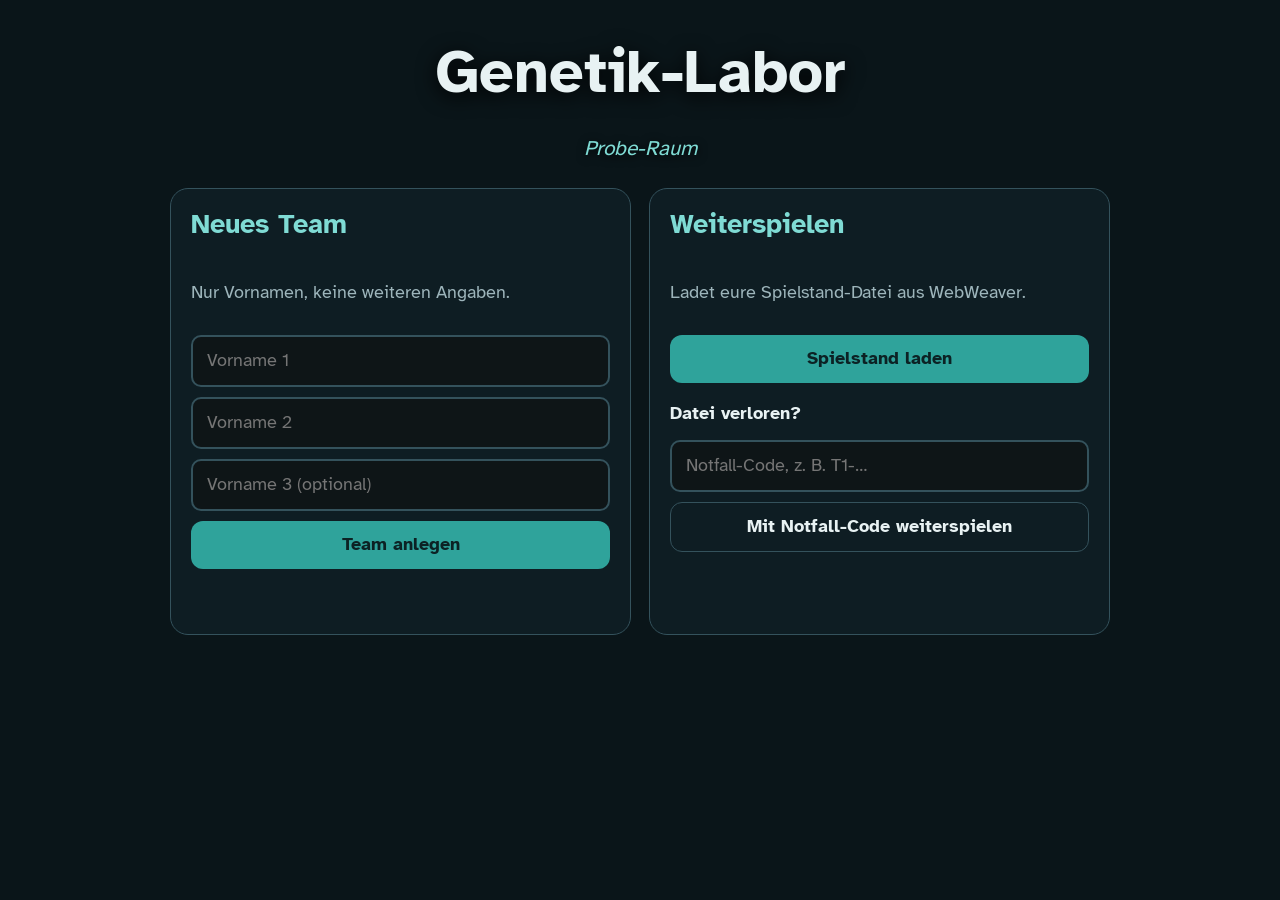
==== commit a6d7daec: "Probe V2 „Das Zuchtbuch“: zwei Missionen, sieben Rätsel auf Engine 1.9 - Raum probe/zuchtbuch mit pm" ====
--- a/probe/index.html
+++ b/probe/index.html
@@ -5,24 +5,24 @@
 <meta name="viewport" content="width=device-width, initial-scale=1, viewport-fit=cover">
 <meta name="robots" content="noindex">
 <title>Genetik-Labor</title>
-<link rel="stylesheet" href="engine/tresor.css?v=20261004b">
+<link rel="stylesheet" href="engine/tresor.css?v=20261014a">
 </head>
 <body>
 <div id="preview-hint">Das Spiel wird geladen …<br><br>Bleibt diese Meldung stehen, öffnet den Link in Safari und ladet die Seite neu.<br>Hilft das nicht, fehlen Dateien: Bitte der Lehrkraft Bescheid geben.</div>
 <div class="start-bg" style="background-image:url('bilder/titel.jpg')"></div>
 <main id="start"></main>
-<script src="engine/tresor.js?v=20261004b"></script>
+<script src="engine/tresor.js?v=20261014a"></script>
 <script>
 TRESOR.start({
   base: '',
-  store: 'probe-hundezucht.v1',
-  build: 'Engine 1.6 · Probe V1',
+  store: 'probe-genetik.v2',
+  build: 'Engine 1.9 · Probe V2',
   filePrefix: 'probe',
   title: 'Genetik-Labor',
-  subtitle: 'Probemission Hundezuchtverein',
+  subtitle: 'Probe-Raum',
   landscape: true,
   rooms: [
-    { title: 'Ins Labor', place: 'Mission P1 und P2', href: 'verein/index.html', color: '#7FDBD4' }
+    { title: 'Das Zuchtbuch', place: 'Probe-Raum · Genetik', href: 'zuchtbuch/index.html', color: '#7FDBD4' }
   ]
 });
 </script>
--- a/probe/engine/tresor.css
+++ b/probe/engine/tresor.css
@@ -324,39 +324,76 @@
 @media (min-width: 700px) { .opts.grid2 { grid-template-columns: 1fr 1fr; } }
 @media (min-width: 700px) { .mappe { display: grid; grid-template-columns: 1fr 1fr; gap: 8px; align-items: start; } .mappe details[open] { grid-column: 1 / -1; } }
 
-/* ---------- Probe (Hundezuchtverein): neue Bausteine ---------- */
-/* Markieren: dritte Kategorie und Satzteile in einer Zeile */
-.seg.mp2 { border: 2px solid #8FB3E0; background: rgba(143, 179, 224, .16); }
-.pen.pen2.on { border-color: #8FB3E0; }
-.markup-text.inline { display: block; line-height: 2.4; font-size: 1.15rem; }
-.markup-text.inline .seg { display: inline; width: auto; min-height: 0; padding: 6px 4px; margin: 0; border-radius: 6px; }
-.markup-text.inline .seg.mp0 { border: 0; border-bottom: 4px solid #E58C7E; background: rgba(229, 140, 126, .2); }
-/* Pfeilarten */
-.kind-bar { display: flex; flex-wrap: wrap; gap: 8px; align-items: center; margin: 4px 0 8px; }
-.kind-bar[hidden] { display: none; }
-.kind-btn { min-height: 48px; border: 3px solid; background: #13262C; }
-.kind-btn.k0 { border-color: #9CCB7B; color: #9CCB7B; }
-.kind-btn.k1 { border-color: #E58C7E; color: #E58C7E; border-style: dashed; }
-.kind-btn.k2 { border-color: #B9C3D0; color: #B9C3D0; border-style: dotted; }
-.net-lines .edge-label { font: 700 13px var(--sans, sans-serif); paint-order: stroke; stroke: #0B1113; stroke-width: 4px; }
-.net-node.to { border-color: #8FB3E0; background: #1B2632; }
-.net-stage.tall { height: 470px; }
-/* Mehrteilige Rätsel, Zahlen, Messwerte */
-.combo-part { margin: 8px 0 14px; padding: 4px 0 6px; border-bottom: 1px solid var(--line); }
-.num-row { display: flex; align-items: center; gap: 6px; flex-wrap: wrap; font-size: 1.1rem; }
-.code-in.num-in { width: 7em; text-align: center; }
-.record-rows { display: grid; gap: 10px; margin: 10px 0; }
-.record-row { display: flex; flex-wrap: wrap; align-items: center; gap: 10px; font-size: 1.1rem; }
-.record-row.waiting { opacity: .7; }
-.record-label { display: flex; align-items: center; gap: 8px; }
-/* Fehlende Bilder (Platzhalter, Bilder werden nachgeliefert) */
+/* ---------- V2.2 ---------- */
+/* Querformat-Hinweis liegt über allem, auch über Dialogen (sonst scheint er durch deren Hintergrund) */
+@media (orientation: portrait) and (max-width: 1100px) { .rotate { position: fixed; z-index: 3000; } }
+.cloze-row { margin: 6px 0; line-height: 1.6; }
+.cloze-row select.gap { max-width: 100%; }
+.cloze-row select.gap.block { display: block; width: 100%; margin: 4px 0 0; }
+
+/* ---------- Engine 1.8: Untersuchungsobjekt, Widerspruch markieren, Tabelle ausfüllen ---------- */
+.dlg-card.dlg-wide { max-width: 1100px; }
+.obj-wrap { display: grid; gap: 14px; margin: 8px 0; }
+@media (min-width: 900px) { .obj-wrap { grid-template-columns: minmax(0, 1.15fr) minmax(0, 1fr); align-items: start; } }
+.obj-tools { margin: 0 0 8px; }
+.obj-tools .pen { min-height: 44px; padding: 6px 14px; }
+.obj-stage { position: relative; display: inline-block; max-width: 100%; border-radius: 12px; overflow: hidden; background: #000; vertical-align: top; }
+.obj-stage img { display: block; max-width: 100%; max-height: 52vh; width: auto; height: auto; }
+.obj-spots { position: absolute; inset: 0; }
+.obj-spot { position: absolute; min-width: 44px; min-height: 44px; border: 2px dashed rgba(230, 194, 122, .75); border-radius: 10px; background: rgba(230, 194, 122, .08); cursor: pointer; padding: 0; color: var(--ink); }
+.obj-spot.sel { border-style: solid; border-color: var(--brass-hi); background: rgba(230, 194, 122, .22); }
+.obj-spot.marked { border: 3px solid #9CCB7B; background: rgba(156, 203, 123, .2); }
+.obj-tag { position: absolute; left: 50%; bottom: 100%; transform: translate(-50%, -2px); white-space: nowrap; font-size: .8rem; background: rgba(10, 14, 16, .9); padding: 1px 6px; border-radius: 6px; pointer-events: none; }
+.obj-tag:empty { display: none; }
+.obj-befund { min-height: 88px; padding: 10px 12px; border-radius: 12px; border: 1px solid var(--line); background: rgba(255, 255, 255, .04); font-size: .98rem; }
+.obj-befund p { margin: 0 0 6px; }
+.obj-rows { display: grid; gap: 6px; margin-top: 10px; }
+.obj-row { display: grid; grid-template-columns: minmax(0, 1fr) minmax(0, 13em); gap: 8px; align-items: center; font-size: .95rem; }
+.obj-row select.gap { width: 100%; margin: 0; }
+.wd-wrap { display: grid; gap: 14px; margin: 8px 0; }
+@media (min-width: 760px) { .wd-wrap { grid-template-columns: 1fr 1fr; } }
+.wd-col h3 { margin-top: 4px; }
+.wd-block { margin: 0 0 10px; padding: 8px 10px; border-radius: 12px; border: 1px solid var(--line); background: rgba(255, 255, 255, .03); }
+.wd-title { display: block; font-family: var(--serif); color: var(--brass-hi); margin-bottom: 4px; }
+.wd-items { display: flex; flex-wrap: wrap; gap: 6px; }
+.wd-item { display: inline-block; text-align: left; min-height: 44px; margin: 0; padding: 8px 12px; border-radius: 10px; border: 2px solid var(--line); background: #13262C; color: var(--ink); font: inherit; cursor: pointer; }
+.wd-item.on { border-color: var(--brass-hi); background: #123433; font-weight: 700; }
+table.tb-fill td { padding: 4px; }
+.tb-cell { width: 100%; min-height: 44px; padding: 6px 8px; border-radius: 8px; border: 2px dashed var(--line); background: #13262C; color: var(--muted); font: inherit; cursor: pointer; }
+/* Zustände nur als Wort, alle gleich umrandet: Farbe darf nicht wie richtig/falsch wirken */
+.tb-cell.s-j, .tb-cell.s-n, .tb-cell.s-x { border: 2px solid var(--brass); color: var(--ink); }
+.doc-img { display: block; max-width: 100%; max-height: 40vh; margin: 6px 0; border-radius: 8px; }
+/* ---------- Engine 1.9: Untersuchungsobjekt „zeigen“ schrittweise ---------- */
+.obj-right { display: grid; gap: 10px; align-content: start; }
+.obj-step { padding: 10px 14px; border-radius: 12px; border: 2px solid var(--brass); background: rgba(201, 154, 69, .08); }
+.obj-step p { margin: 0 0 6px; }
+.obj-step .row { margin-top: 4px; }
+.obj-step-nr { font-size: .85rem; color: var(--muted); }
+.obj-step-text { font-family: var(--serif); font-size: 1.2rem; }
+.obj-list { display: grid; gap: 4px; }
+.obj-li { display: grid; grid-template-columns: 1.6em minmax(0, 1fr) auto; gap: 8px; align-items: center; min-height: 44px; padding: 6px 10px; text-align: left;
+  border-radius: 10px; border: 1px solid var(--line); background: rgba(255, 255, 255, .03); color: var(--ink); font: inherit; font-size: .92rem; cursor: pointer; }
+.obj-li.on { border: 2px solid var(--brass-hi); }
+.obj-li-nr { font-family: var(--serif); color: var(--brass-hi); font-weight: 700; }
+.obj-li-ans { white-space: nowrap; font-size: .88rem; }
+
+/* ---------- Probe-Raum Genetik (Probe V2) ---------- */
+/* Markieren: Behauptung und Widerspruch */
+.seg.m-beh { border: 2px solid #8FB3E0; background: rgba(143, 179, 224, .16); }
+.seg.m-wi { border: 2px solid #E58C7E; background: rgba(229, 140, 126, .18); }
+/* Tabelle: vier Zustände unterscheidbar (Farbe und Linie) */
+.tb-cell.s-st { border: 2px solid #9CCB7B; color: #CFEABF; }
+.tb-cell.s-wi { border: 2px dashed #E58C7E; color: #F4C3BA; }
+.tb-cell.s-ne { border: 2px dotted #B9C3D0; color: var(--ink); }
+.tb-cell.s-kb { border: 2px solid var(--line); color: var(--muted); }
+/* Skizze mit sieben Karten: schmalere Karten */
+.net-stage.narrow .net-node { width: 26%; min-width: 0; }
+/* Fehlende Bilder (Platzhalter) */
 .img-missing { display: flex; align-items: center; justify-content: center; min-height: 220px; color: var(--muted); border: 2px dashed var(--line); border-radius: 12px; background: #11181A; }
 .hot-label { display: none; }
-.no-img .scene { background: #1A2427; }
+.no-img .scene { background: #13262C; }
 .no-img .scene-bg { visibility: hidden; }
-.no-img .hot { border: 2px dashed var(--brass); background: rgba(230, 194, 122, .08); }
+.no-img .hot { border: 2px dashed var(--brass); background: rgba(127, 219, 212, .06); }
 .no-img .hot-label { display: flex; height: 100%; align-items: center; justify-content: center; text-align: center; padding: 6px; color: var(--ink); font-weight: 700; }
-.doc-sheet { margin-bottom: 14px; }
 /* Startseite nur quer */
 .start-rotate { position: fixed !important; }
-.net-node.label-card { width: auto; min-width: 0; padding: 6px 16px; border-style: dashed; font-style: italic; }
